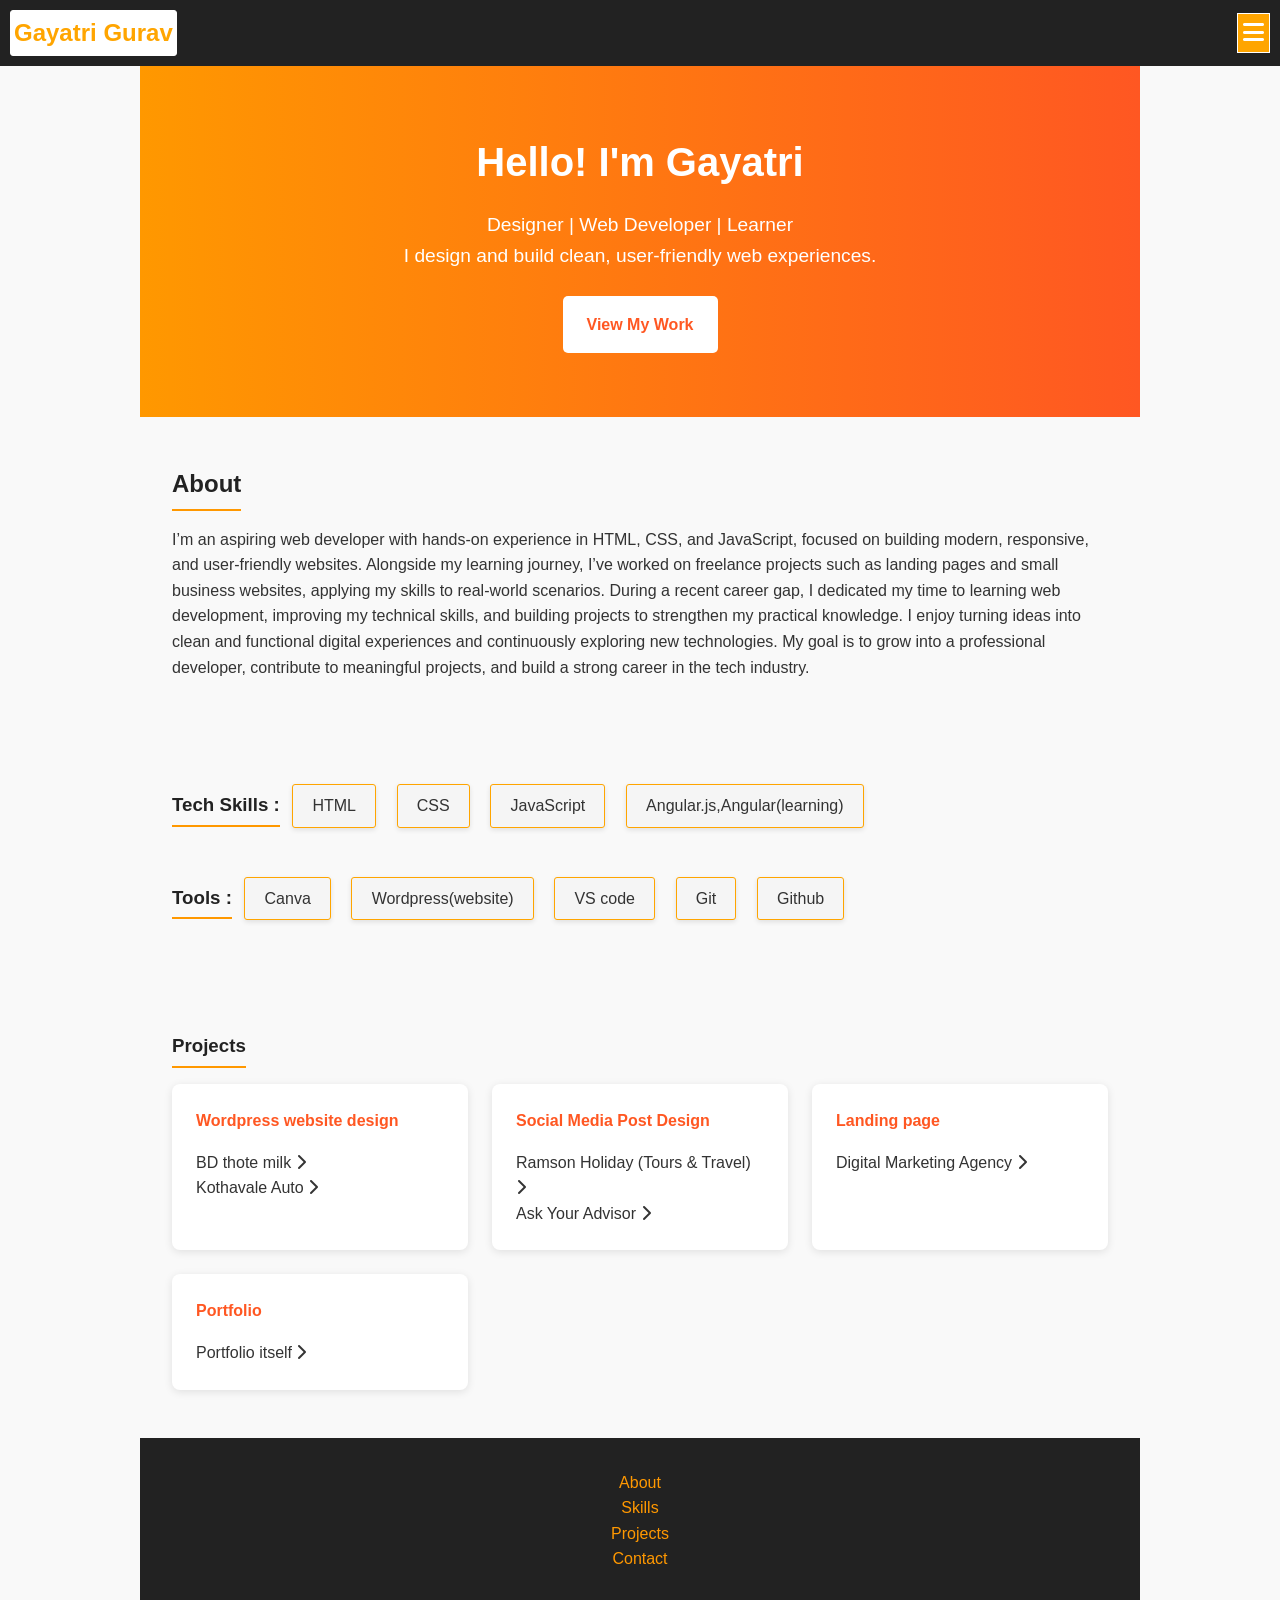
==== portfolio.html @ a05720a4 "Porfolio upload" ====
<!DOCTYPE html>
<html lang="en">
<head>
    <meta charset="UTF-8">
    <meta name="viewport" content="width=device-width, initial-scale=1.0">
    <link rel="stylesheet" href="portfoliostyle.css"></linl>
    <link rel="stylesheet" href="https://cdnjs.cloudflare.com/ajax/libs/font-awesome/6.5.0/css/all.min.css">
    <title>Portfolio</title>
</head>
<body>
<!-- Navigatio-->
    <nav>
        <h2>Gayatri Gurav</h2>
        <div class="dropdown">
            <button class="drpdnbtn"><i class="fas fa-bars"></i></button>
            <div class="drpcontent">
                <a href="#about">About</a>
                <a href="#skills">Skills</a>
                <a href="#projects">Projects</a>
            </div>
        </div>
    </nav>

    <!--Hero section-->
    <section id="home" class="hero">
      <div class="herocontent">
        <h1>Hello! I'm Gayatri</h1>
        <p>Designer | Web Developer | Learner<br>
        I design and build clean, user-friendly web experiences.</p>
        </div> 
           <a href="#projects" class="btn">View My Work</a>
    </section>

         <!--About section-->

    <section id="about" class="About">
        <h2>About</h2>
        <p>I’m an aspiring web developer with hands-on experience in HTML, CSS, and JavaScript, focused on building modern, responsive, and user-friendly websites. 
Alongside my learning journey, I’ve worked on freelance projects such as landing pages and small business websites, applying my skills to real-world scenarios.

During a recent career gap, I dedicated my time to learning web development, improving my technical skills, and building projects to strengthen my practical knowledge. 
I enjoy turning ideas into clean and functional digital experiences and continuously exploring new technologies.

My goal is to grow into a professional developer, contribute to meaningful projects, and build a strong career in the tech industry.</p>

    </section>


<!-- Skills section-->


   <section id="skills" class="Sklntol">
      
    <h3>Tech Skills :</h3>
  
     <span> HTML</span>
     <span>CSS</span>
     <span>JavaScript</span>
     <span>Angular.js,Angular(learning)</span>
    
    <br>
    <br>
       <h3>Tools :</h3>
    
      <span>Canva</span>
      <span>Wordpress(website)</span>
      <span>VS code</span>
      <span>Git</span>
      <span>Github</span>
    
   </section>

<!-- Project section-->

<section id="projects" class="Projects">
    <h3>Projects</h3>
    <div class="contain">
        

         <div class="procards">
            <h4>Wordpress website design</h4>
            <p><a href="https://bdthotemilk.com/" target="_blank"> BD thote milk <i class="fa-solid fa-chevron-right"></i></a> </p>
            <p><a href="https://kothavaleauto.com/ " target="_blank">Kothavale Auto <i class="fa-solid fa-chevron-right"></i></a></p>
        </div>

    <div class="procards">
            <h4>Social Media Post Design</h4>
           
            <p><a href="https://instagram.com/ramson_holidays">Ramson Holiday (Tours & Travel) <i class="fa-solid fa-chevron-right"></i></a></p>
            <p><a href="https://instagram.com/ask.your.advisor"> Ask Your Advisor <i class="fa-solid fa-chevron-right"></i></a></p>
        </div>

         <div class="procards">
            <h4>Landing page</h4>
             <p><a href="https://github.com/gayatrigurav93/Digital-Marketing-LandingPage">Digital Marketing Agency <i class="fa-solid fa-chevron-right"></i></a></p>
        </div>

         <div class="procards">
            <h4>Portfolio</h4>
            <p><a href="#">Portfolio itself <i class="fa-solid fa-chevron-right"></i></a></p>
        </div>
    </div>
</section>
   
<section class="footer">
    <p><a href="#about">About</a></p>
    <p><a href="#skills">Skills</a></p>
    <p><a href="#projects">Projects</a></p>
    <p><a href="mailto:gurav.gayatri.r@gmail.com">Contact</a></p>
</section>
<script src="portfoilo.js"></script>
</body>
</html>
---- portfoliostyle.css ----
/*reset*/
*{margin:0;
padding:0;
box-sizing:border-box;
}

/*Body*/
body{
font-family:'Poppins', sans-serif;
background-color:#f9f9f9;
color:#333;
line-height:1.6;
}


/*Navigation bar*/
nav{
display:flex;
background-color:#222;
color:#fff;
justify-content:space-between;
align-items:center;}

/*nav h2*/
nav h2{
font-size:1.5rem;
color:orange;
background-color:white;
border:1px solid white;
border-radius:3px;
padding:3px;
margin:10px;}

/*dropdown*/
.dropdown{
position:relative;
}

/*drodown button*/

.drpdnbtn{
background-color:orange;
color:white;
font-size:1.5rem;
padding:5px;
border:1px solid white;
cursor:pointer;
margin:10px;}

/*dropdown content*/

.drpcontent{
  position: absolute;
  display: none;
  top: 100%;     /* directly below button */
  right: 0;      /* align to right edge */
  background: #333;
  border-radius: 5px;
  padding: 1rem;
  min-width: 150px;
  z-index: 1000; /* keep above other elements */
}


/*dropdownlinks*/

.drpcontent a{
display:block;
text-decoration:none;
color:white;
margin:0.5rem 0;
}

.dropdown:hover .drpcontent{
display:block;
} 


/*hero section*/
.hero{padding:4rem 2rem;
background:linear-gradient(to right,#ff9800, #ff5722);
color:#fff;
text-align:center;
}

.hero h1{
font-size:2.5rem;
margin-bottom:1rem;}

.hero p{font-size:1.2rem;
}

.btn{display:inline-block;
margin-top:1.5rem;
background:#fff;
color:#ff5722;
font-weight:bold;
text-decoration:none;
padding:1rem 1.5rem;
border-radius:5px;
transition:0.3s;
}

.btn:hover{background-color:#222;
color:#fff;}

/*sections*/

section{
padding:3rem 2rem;
max-width:1000px;
margin:auto;}

section h2, section h3{
color:#222;
margin-bottom:1rem;
border-bottom:2px solid #ff9800;
padding-bottom:0.3rem;
display:inline-block;}

/*skills and tools*/

.Sklntol span{
display:inline-block;
background:#f5f5f5;
margin:0.5rem;
padding: 0.5rem 1.2rem;
font-weight:500;
border:1px solid orange;
border-radius:3px;
box-shadow:0 2px 5px rgba(0,0,0,0.1);
}

/*projects*/

.contain{display:grid;
grid-template-columns:repeat(auto-fit,minmax(250px,1fr));
gap:1.5rem}

.procards{
background:#fff;
padding:1.5rem;
border-radius:8px;
box-shadow:0 2px 8px rgba(0,0,0,0.1);
}

.procards h4{margin-bottom:1rem;
color:#ff5722;}

.procards a{
color:#333;
text-decoration:none;
transition:color 0.3s;
}

.procards a:hover{
color:#ff9800;
}

/*footer section*/
.footer{
background:#222;
color:#fff;
text-align:center;
padding:2rem;
}

.footer a{
color:#ff9800;
text-decoration:none;
margin:0 1rem;
}

.footer a:hover{text-decoration:underline;}


/*Responsive*/

@media screen and (max-width:768px){
nav{flex-direction:column;
align-items:flex-start;
}
.drpcontent{
left:0;}
}
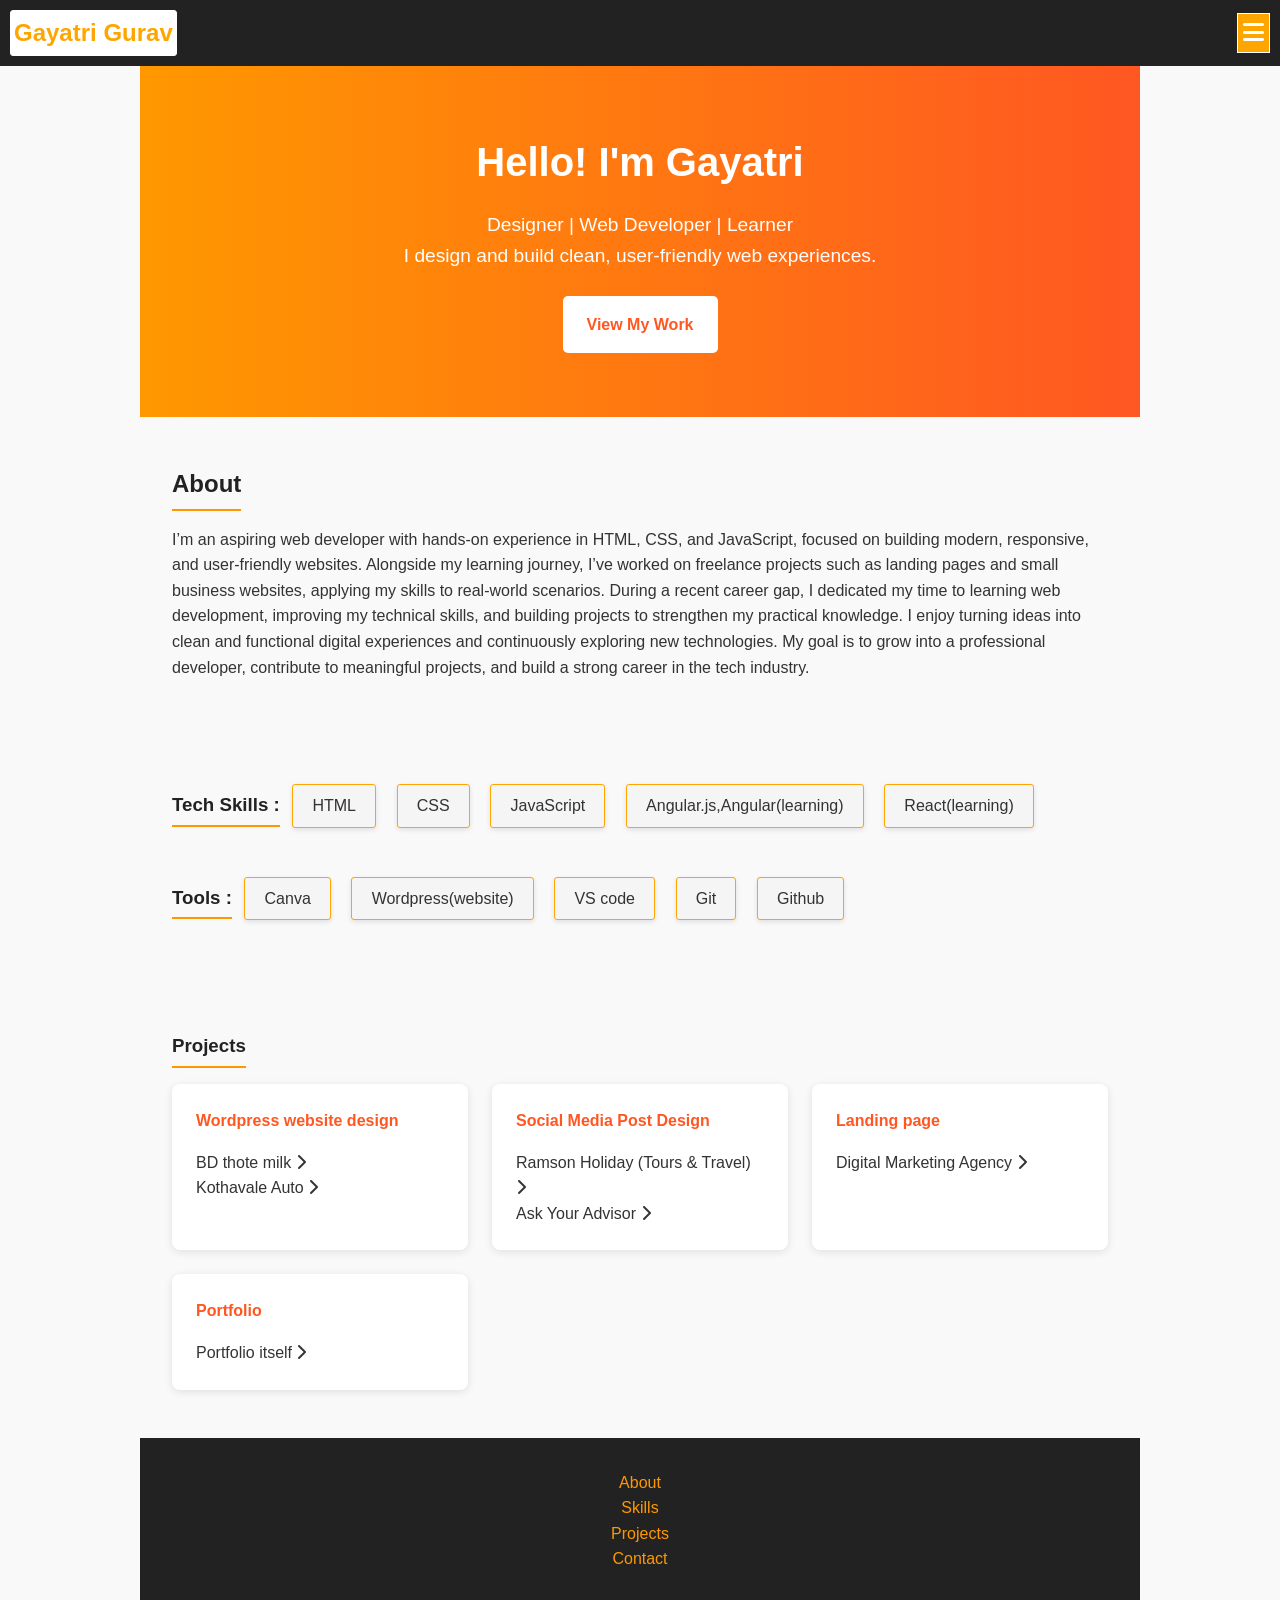
==== commit 15672e80: "Add React learninag to portfolio skills section" ====
--- a/portfolio.html
+++ b/portfolio.html
@@ -57,7 +57,7 @@
      <span>CSS</span>
      <span>JavaScript</span>
      <span>Angular.js,Angular(learning)</span>
-    
+    <span>React(learning)</span>
     <br>
     <br>
        <h3>Tools :</h3>
@@ -110,4 +110,4 @@
 </section>
 <script src="portfoilo.js"></script>
 </body>
-</html>+</html>
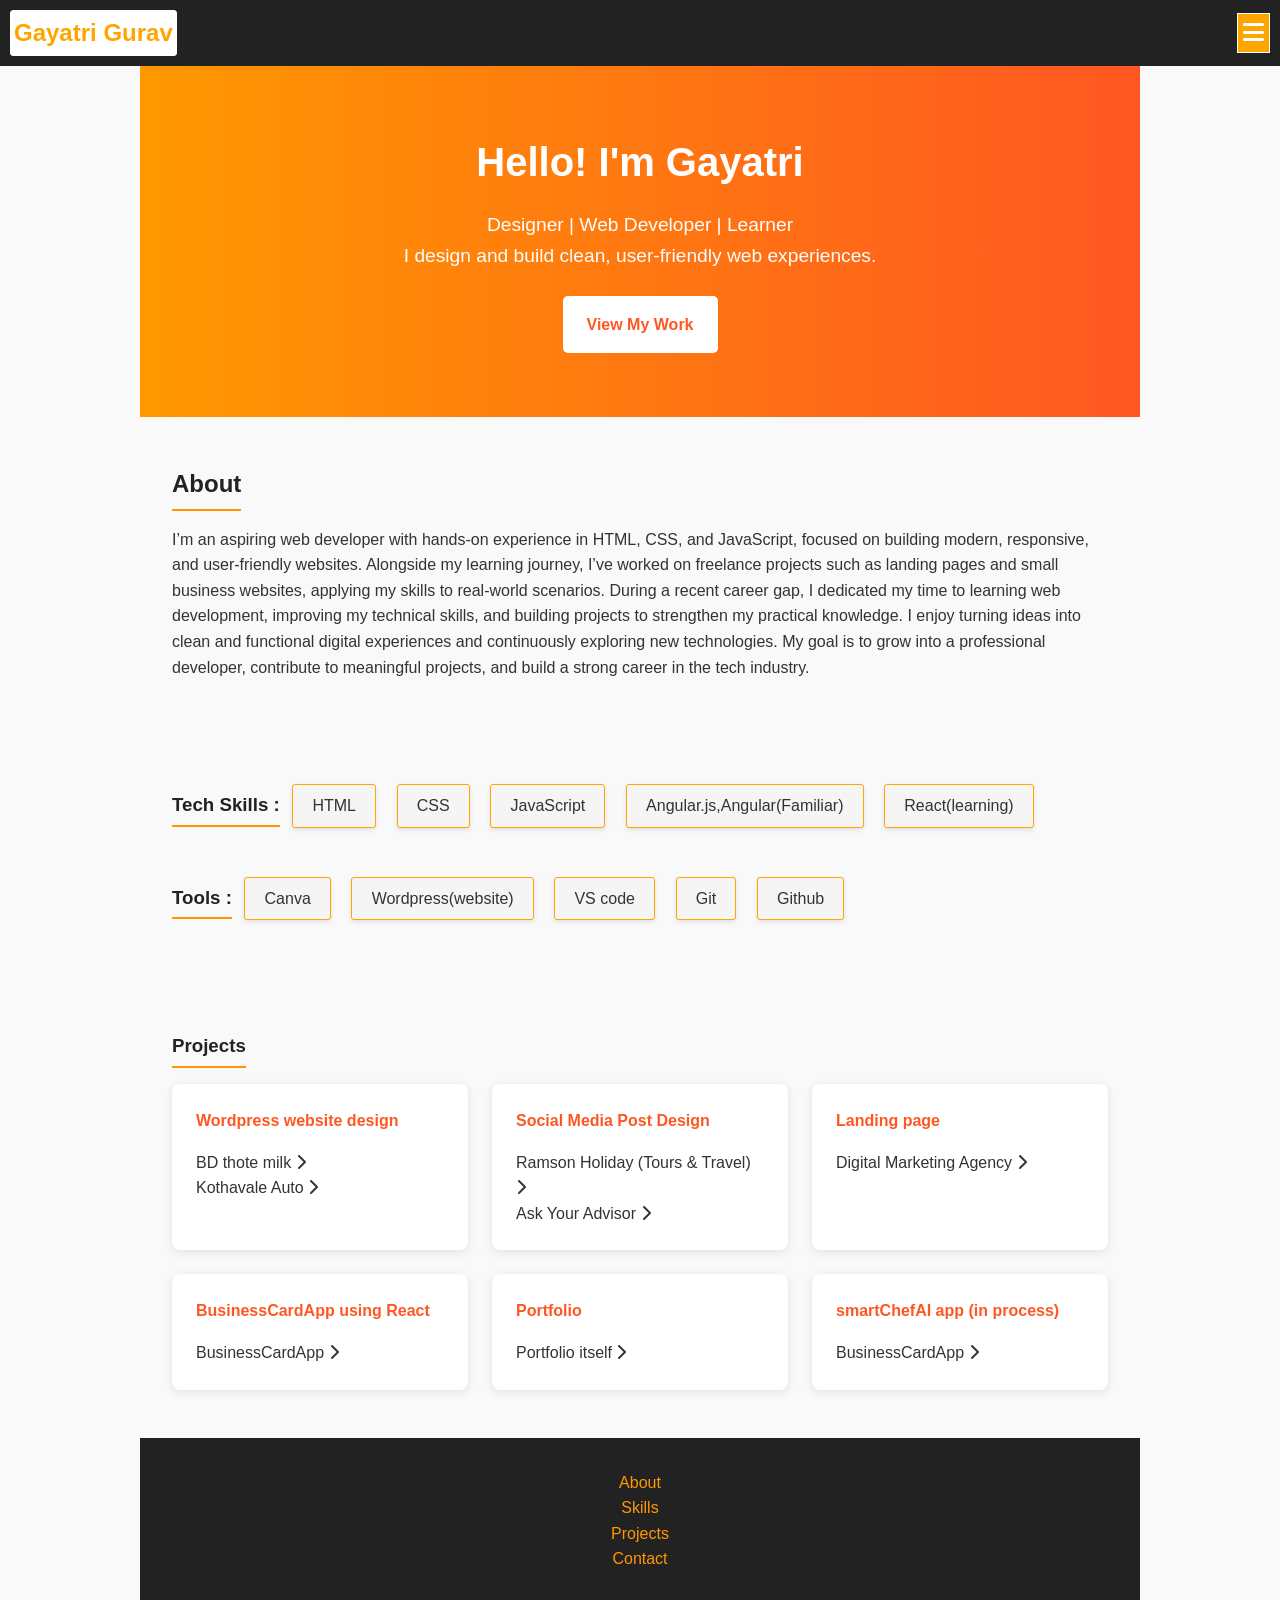
==== commit 379cfc72: "resolve conflict in portfolio.html" ====
--- a/portfolio.html
+++ b/portfolio.html
@@ -56,7 +56,7 @@
      <span> HTML</span>
      <span>CSS</span>
      <span>JavaScript</span>
-     <span>Angular.js,Angular(learning)</span>
+     <span>Angular.js,Angular(Familiar)</span>
     <span>React(learning)</span>
     <br>
     <br>
@@ -96,8 +96,19 @@
         </div>
 
          <div class="procards">
+            <h4>BusinessCardApp using React</h4>
+            <p><a href="https://github.com/gayatrigurav93/first-react-businesscard-app">BusinessCardApp <i class="fa-solid fa-chevron-right"></i></a></p>
+        </div>
+
+         <div class="procards">
             <h4>Portfolio</h4>
             <p><a href="#">Portfolio itself <i class="fa-solid fa-chevron-right"></i></a></p>
+        </div>
+
+        
+         <div class="procards">
+            <h4>smartChefAI app (in process)</h4>
+            <p><a href="https://github.com/gayatrigurav93/first-react-businesscard-app">BusinessCardApp <i class="fa-solid fa-chevron-right"></i></a></p>
         </div>
     </div>
 </section>
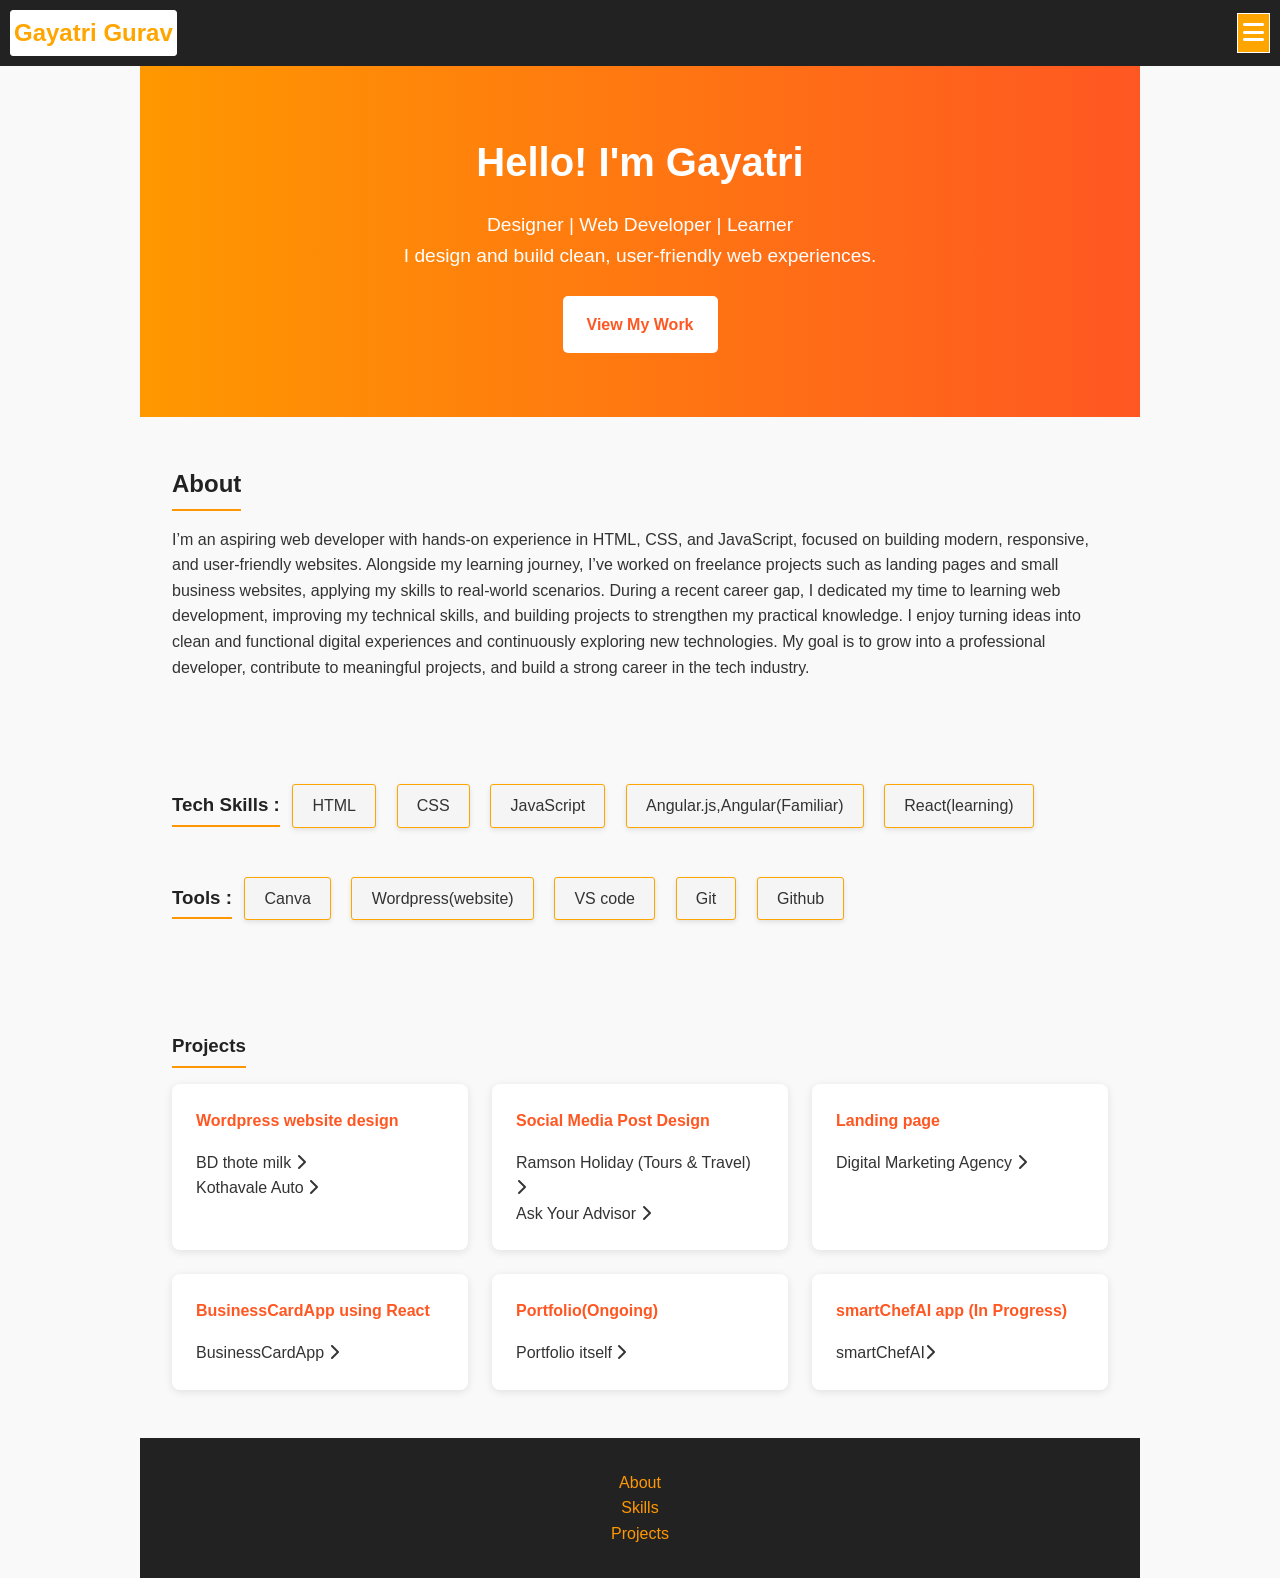
==== commit 41f834b0: "Update portfolio.html with new section" ====
--- a/portfolio.html
+++ b/portfolio.html
@@ -101,14 +101,14 @@
         </div>
 
          <div class="procards">
-            <h4>Portfolio</h4>
-            <p><a href="#">Portfolio itself <i class="fa-solid fa-chevron-right"></i></a></p>
+            <h4>Portfolio(Ongoing)</h4>
+            <p><a href="#https://github.com/gayatrigurav93/Portfolio">Portfolio itself <i class="fa-solid fa-chevron-right"></i></a></p>
         </div>
 
         
          <div class="procards">
-            <h4>smartChefAI app (in process)</h4>
-            <p><a href="https://github.com/gayatrigurav93/first-react-businesscard-app">BusinessCardApp <i class="fa-solid fa-chevron-right"></i></a></p>
+            <h4>smartChefAI app (In Progress)</h4>
+            <p><a href="https://github.com/gayatrigurav93/first-react-businesscard-app">smartChefAI<i class="fa-solid fa-chevron-right"></i></a></p>
         </div>
     </div>
 </section>
@@ -117,7 +117,7 @@
     <p><a href="#about">About</a></p>
     <p><a href="#skills">Skills</a></p>
     <p><a href="#projects">Projects</a></p>
-    <p><a href="mailto:gurav.gayatri.r@gmail.com">Contact</a></p>
+   
 </section>
 <script src="portfoilo.js"></script>
 </body>
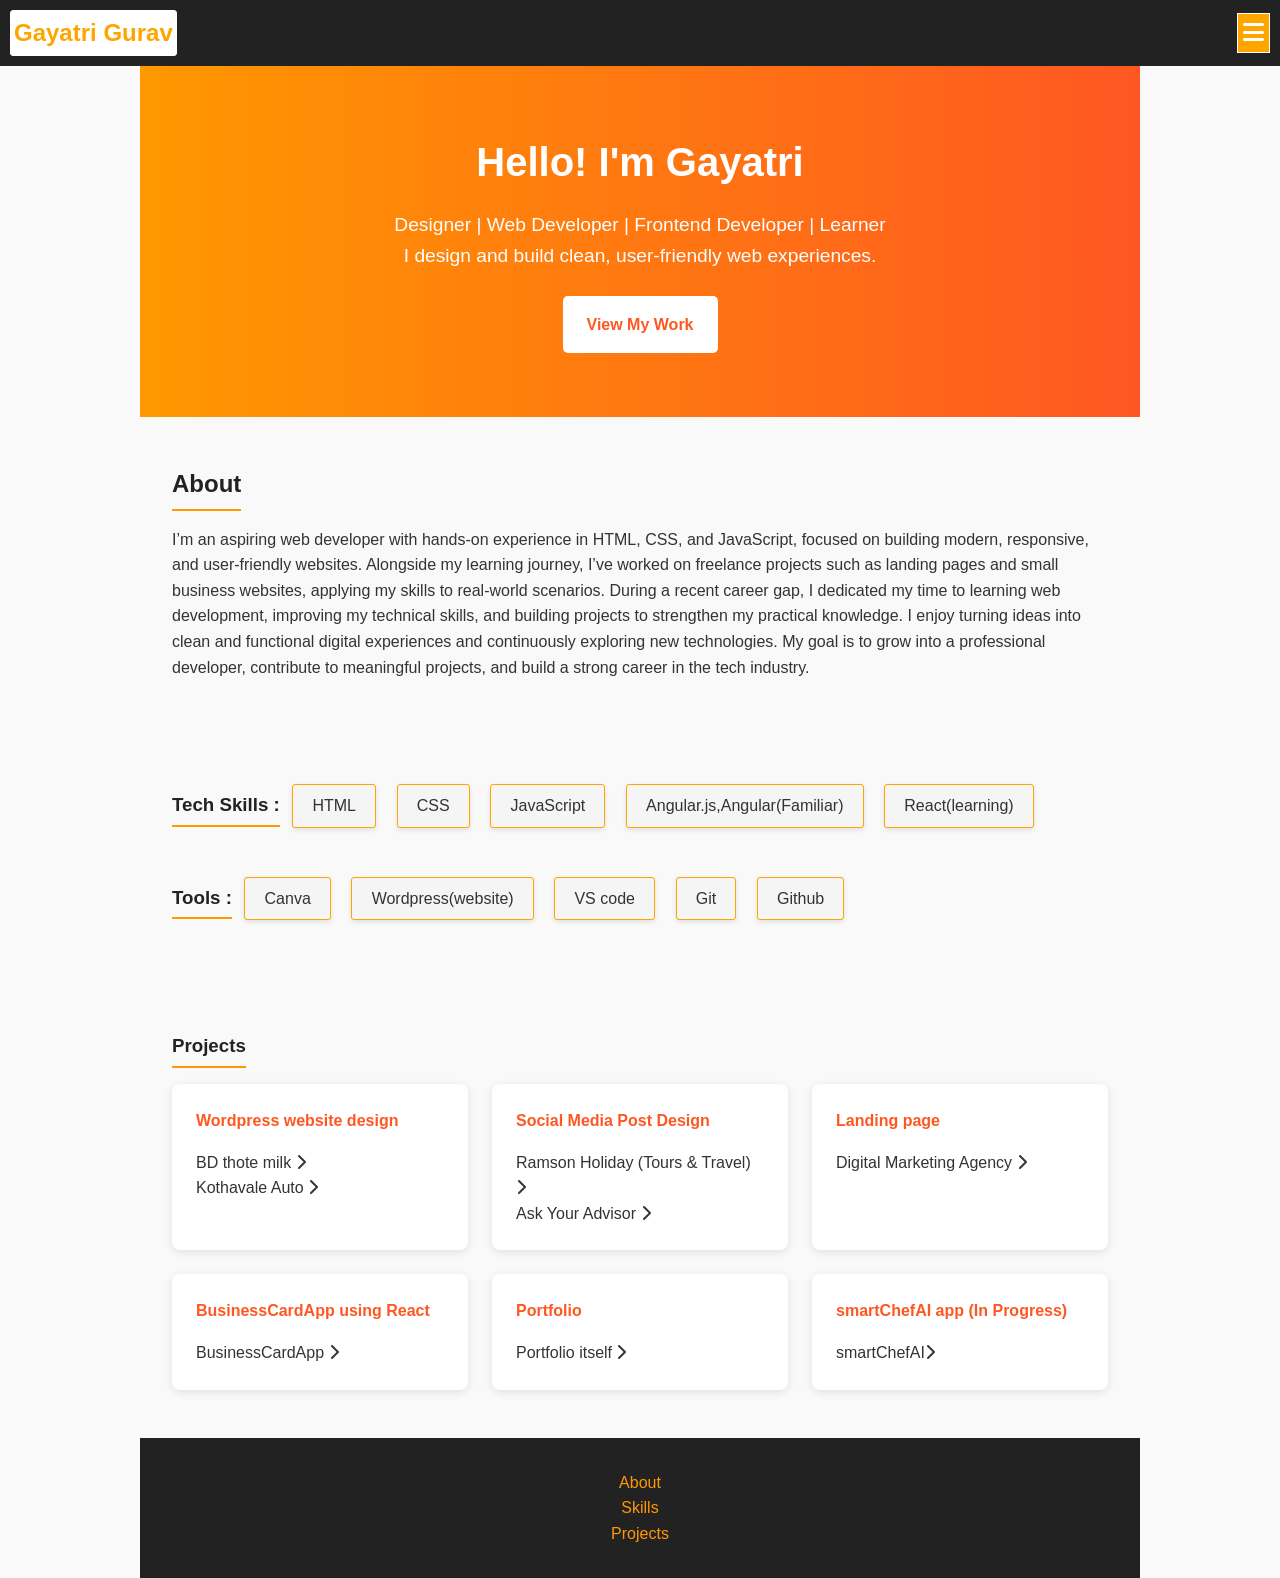
==== commit 78515fe9: "updated changes" ====
--- a/portfolio.html
+++ b/portfolio.html
@@ -25,7 +25,7 @@
     <section id="home" class="hero">
       <div class="herocontent">
         <h1>Hello! I'm Gayatri</h1>
-        <p>Designer | Web Developer | Learner<br>
+        <p>Designer | Web Developer | Frontend Developer | Learner<br>
         I design and build clean, user-friendly web experiences.</p>
         </div> 
            <a href="#projects" class="btn">View My Work</a>
@@ -101,7 +101,7 @@
         </div>
 
          <div class="procards">
-            <h4>Portfolio(Ongoing)</h4>
+            <h4>Portfolio</h4>
             <p><a href="#https://github.com/gayatrigurav93/Portfolio">Portfolio itself <i class="fa-solid fa-chevron-right"></i></a></p>
         </div>
 
